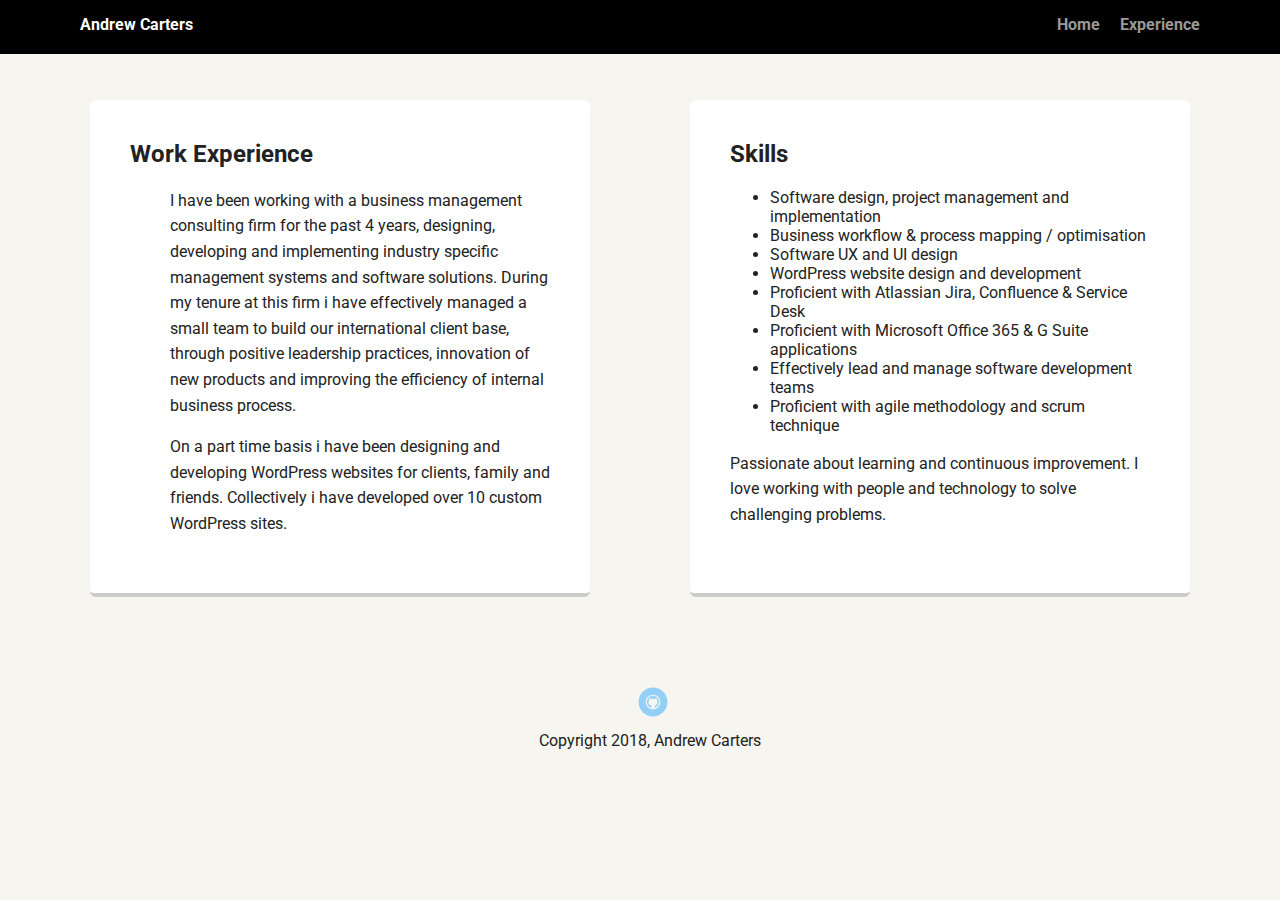
==== experience.html @ 51e247e0 "Add experience.html" ====
<!doctype html>
<html lang="en">
<head>
  <meta charset="utf-8">
  <title>Andrew Carters Profile</title>
  <meta name="viewport" content="width=device-width, initial-scale=1.0">
  <link rel="icon" href="images/ac-favicon.png" sizes="16x16" type="image/png">
  <link rel="stylesheet" href="styles.css">
  <link href="https://fonts.googleapis.com/css?family=Muli%7CRoboto:400,300,500,700,900" rel="stylesheet"></head>
  <body>

    <div class="main-nav">
        <ul class="nav">
          <li class="name">Andrew Carters</li>
          <li><a href="index.html">Home</a></li>
          <li><a href="experience.html">Experience</a></li>
        </ul>
    </div>

    <div class="spacer"></div>

    <main class="flex">
      <div class="card">
        <h2>Work Experience</h2>
        <ul>
          <p>I have been working with a business management consulting firm for the past 4 years, designing, developing and implementing industry specific management systems and software solutions. During my tenure at this firm i have effectively managed a small team to build our international client base, through positive leadership practices, innovation of new products and improving the efficiency of internal business process.</p>
          <p>On a part time basis i have been designing and developing WordPress websites for clients, family and friends. Collectively i have developed over 10 custom WordPress sites.</p>
        </ul>
      </div>

      <div class="card">
        <h2>Skills</h2>
        <ul>
          <li>Software design, project management and implementation</li>
          <li>Business workflow & process mapping / optimisation</li>
          <li>Software UX and UI design</li>
          <li>WordPress website design and development</li>
          <li>Proficient with Atlassian Jira, Confluence & Service Desk</li>
          <li>Proficient with Microsoft Office 365 & G Suite applications</li>
          <li>Effectively lead and manage software development teams</li>
          <li>Proficient with agile methodology and scrum technique</li>
        </ul>
        <p>Passionate about learning and continuous improvement. I love working with people and technology to solve challenging problems.</p>
      </div>

    </main>
    <footer>
      <ul>
        <li><a href="https://github.com/akcarters" class="social github" target="_blank">Github</a></li>
      </ul>
      <p class="copyright">Copyright 2018, Andrew Carters</p>
    </footer>
  </body>
  </html>
---- styles.css ----
/* Global Layout Set-up */
* {
  box-sizing: border-box;
}

body {
  margin: 0;
  padding: 0;
  text-align: center;
  font-family: 'Roboto', sans-serif;
  color: #222;
  background: #f7f5f0;
}
/* Link Styles */

a {
  text-decoration: none;
  color: #999;
}
a:hover {
  color: #6633ff;
}

/* Section Styles */

.main-nav {
  width: 100%;
  background: black;
  min-height: 30px;
  padding: 10px;
  position: fixed;
  text-align: center;
}
.nav {
  display: flex;
  justify-content: space-around;
  font-weight: 700;
  list-style-type: none;
  margin: 0 auto;
  padding: 0;
}

.nav .name {
    display: block;
    margin-right: auto;
    color: white;
}
.nav li {
  padding: 5px 10px 10px 10px;
}
.nav a {
  transition: all .5s;
}
.nav a:hover {
  color: white
}

header {
  text-align: center;
  background: url('images/acweb-background.jpeg') no-repeat top center ;
  background-size: cover;
  overflow: hidden;
  padding-top: 60px;
}
header {
  line-height: 1.5;
}
header .profile-image {
  margin-top: 50px;
  width: 150px;
  height: 150px;
  border-radius: 50%;
  border: 1px solid white;
  transition: all .5s;
}
header .profile-image:hover {
  transform: scale(1.2) rotate(5deg);
}
.tag {
  color: white;
  padding: 10px;
  border-radius: 5px;
  display: table;
  margin: 10px auto;
}
.location {
  color: white;
}
.card {
  margin: 30px;
  padding: 20px 40px 40px;
  max-width: 500px;
  text-align: left;
  background: #fff;
  border-bottom: 4px solid #ccc;
  border-radius: 6px;
  transition: all .5s;
}
.card:hover {
  border-color: #0399ff;
}

ul.skills {
  padding: 0;
  text-align: center;
}

.skills li {
  border-radius: 6px;
  display: inline-block;
  background: #ff9904;
  color: white;
  padding: 5px 10px;
  margin: 2px;
}

.skills li:nth-child(odd) {
  background: #0399ff;
}

footer {
  width: 100%;
  min-height: 30px;
  padding: 20px 0 40px 20px;
}

footer .copyright {
  top: -8px;
  font-size: .75em;
}

footer ul {
  list-style-type: none;
  margin: 0;
  padding: 0;
}

footer ul li {
  display: inline-block;
}

a.social {
  display: inline-block;
  text-indent: -9999px;
  margin-left: 5px;
  width: 30px;
  height: 30px;
  background-size: 30px 30px;
  opacity: .4;
  transition: all .5s;
}
a.twitter {
  background-image: url(images/twitter.svg);
}
a.linkedin {
  background-image: url(images/linkedin.svg);
}
a.github {
  background-image: url(images/github.svg);
}
a.social:hover {
  opacity: 1;
}
.clearfix {
  clear: both;
}

.spacer {
  height: 50px;
}

/* Styles for larger screens */
@media screen and (min-width: 720px) {

  .flex {
      display: -ms-flexbox;      /* TWEENER - IE 10 */
      display: flex;
      max-width: 1200px;
      -ms-flex-pack: distribute;
      justify-content: space-around;
      margin: 0 auto;
  }

  header {
    min-height: 470px;
  }

  .nav {
    max-width: 1200px;
    padding: 0 30px;
  }


  main {
    padding-top: 20px;
  }

  main p {
    line-height: 1.6em;
  }

  footer {
    font-size: 1.3em;
    max-width: 1200px;
    margin: 40px auto;
  }

}
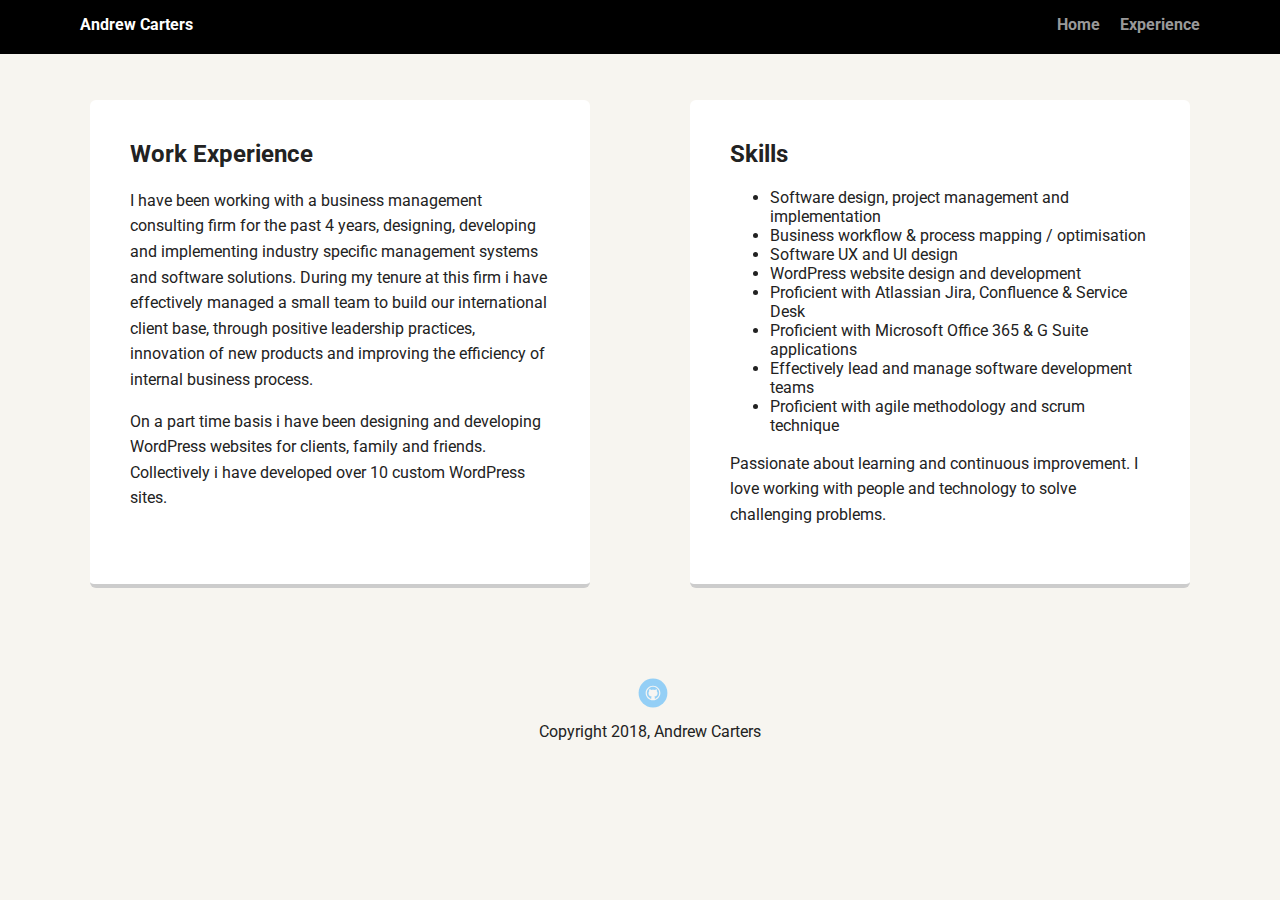
==== commit 08750978: "Final edits and extra credit tasks" ====
--- a/experience.html
+++ b/experience.html
@@ -22,10 +22,8 @@
     <main class="flex">
       <div class="card">
         <h2>Work Experience</h2>
-        <ul>
           <p>I have been working with a business management consulting firm for the past 4 years, designing, developing and implementing industry specific management systems and software solutions. During my tenure at this firm i have effectively managed a small team to build our international client base, through positive leadership practices, innovation of new products and improving the efficiency of internal business process.</p>
           <p>On a part time basis i have been designing and developing WordPress websites for clients, family and friends. Collectively i have developed over 10 custom WordPress sites.</p>
-        </ul>
       </div>
 
       <div class="card">
--- a/styles.css
+++ b/styles.css
@@ -100,6 +100,10 @@
   border-color: #0399ff;
 }
 
+.image-container {
+  text-align: center;
+}
+
 ul.skills {
   padding: 0;
   text-align: center;
